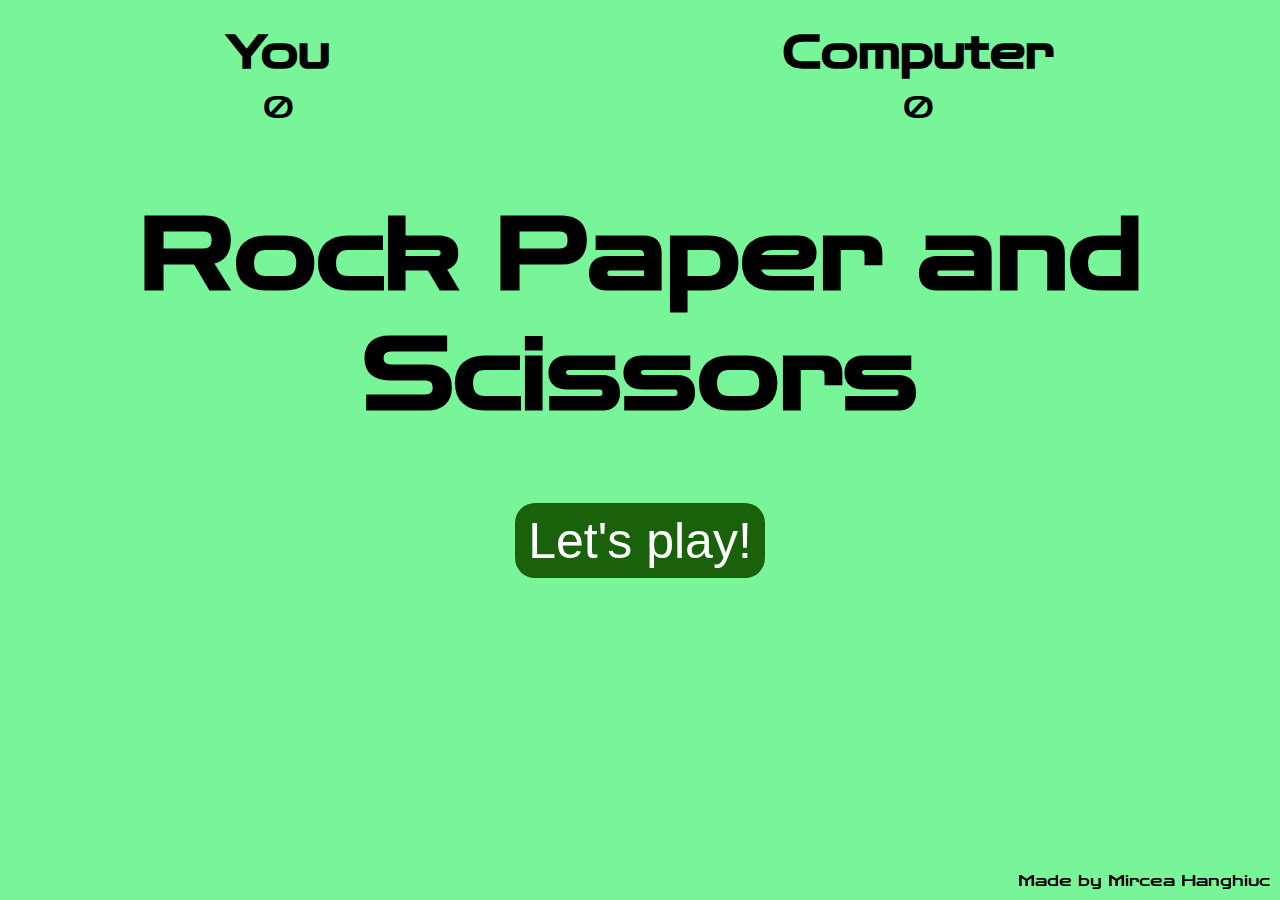
==== index.html @ fad6f1e7 "Add files via upload" ====
<!DOCTYPE html>
<html>
<head>
	<title>Rock Scissors Paper </title>
	<link rel="stylesheet" type="text/css" href="styleCSS.css">
	<link rel="preconnect" href="https://fonts.gstatic.com">
	<link href="https://fonts.googleapis.com/css2?family=Zen+Dots&display=swap" rel="stylesheet">
</head>
<body>
	<section class="game">
		<div class="score">
			 <div class="player-score">
			 	<h2>You</h2>
			 	<p>0</p>
			 </div>
			 <div class="computer-score">
			 	<h2>Computer</h2>
			 	<p>0</p>
			 	
			 	
			 </div>
		</div>
	<div class="intro">
		<h1>Rock Paper and Scissors</h1>
		<button>Let's play!</button>
	</div>
	<div class="match">
		<h2 class="winner">Chose an option </h2>	
		<div class="hands">
			<img class="player-hand" src="rock.png" alt="Player Hand">
			<img class="computer-hand"src="./rock.png" alt="Computer Hand">	
		</div>
	<div class="options">
		<button class="rock">rock</button>
		<button class="paper">paper</button>
		<button class="scissors">scissors</button>
	</div>


	</div>
	<p class="signature"> Made by Mircea Hanghiuc</p>
	</section>
<script type="text/javascript"  src="Script.js"></script>


</body>
</html>
---- styleCSS.css ----
* {
	margin: 0;
	padding: 0;
	box-sizing: border-box; 
}

section { 

	background: rgb(120, 245, 153);
	height: 100vh;
	font-family: 'Zen Dots', cursive;
 }
 .score { 

 	/*color */
 	height: 18vh;
 	display: flex;
 	justify-content: space-around;
 	align-items: center;
 	font-size: 30px;
  }
  .score p{
  	text-align: center;
  	padding: 10px;
  }

  .intro { 
  	background: rgb(120, 245, 153);
  	height: 50vh;
  	display: flex;
  	flex-direction: column;
  	align-items: center;
  	justify-content: space-around;
  	font-size: 50px; 
  	text-align: center;
    transition: 0.9s ease;
   }
   .intro button,
   .match button {
    width:  250px;
    height: 75px; 
    background: rgb(25, 97, 11);
    border: none;
    border-radius: 20px;
    color: white;
    font-size: 50px;

   }

   .match{

    background: rgb(159, 226, 191);
    font-size: 50px;
    position: absolute;
    width: 100%;
    height:  70%;
    transform: translate(0%,-70%);
    opacity: 0;
    pointer-events: none;
    transition: 0.5s ease;
    transition-delay: 0.9s;


   }
   .winner{

    text-align: center;
   }

   .hands{
    display: flex;
    justify-content: space-around;
   }

   .options { 
      display:  flex;
      justify-content: space-around;

    }
    .player-hand
    {
      transform: rotateY(180deg);
    }

    div.fadeOut { 

      opacity: 0;
      pointer-events: none;

     }
     div.fadeIn
     {
      opacity: 1;
      pointer-events: all;
     }


     @keyframes shakePlayer
     {
      0%{ transform: rotateY(180deg) translate(-50px); 
      }
      15%{ transform: rotateY(180deg) translate(0px); 
      }
      30%{ transform: rotateY(180deg) translate(-50px); 
      }
      50%{ transform: rotateY(180deg) translate(0px); 
      }
      75%{ transform: rotateY(180deg) translate(-50px); 
      }
      100%{ transform: rotateY(180deg) translate(0px); 
      }
     }
      @keyframes shakeComputer
     {
      0%{ transform: translate(-50px); 
      }
      15%{ transform: translate(0px); 
      }
      30%{ transform: translate(-50px); 
      }
      50%{ transform: translate(0px); 
      }
      75%{ transform: translate(-50px); 
      }
      100%{ transform: translate(0px); 
      }
     }
.signature { 
   position: fixed;
  left: 0;
  bottom: 0;
  width: 100%;
  text-align: right;
  margin: 10px;
  padding-right:  20px;

 }
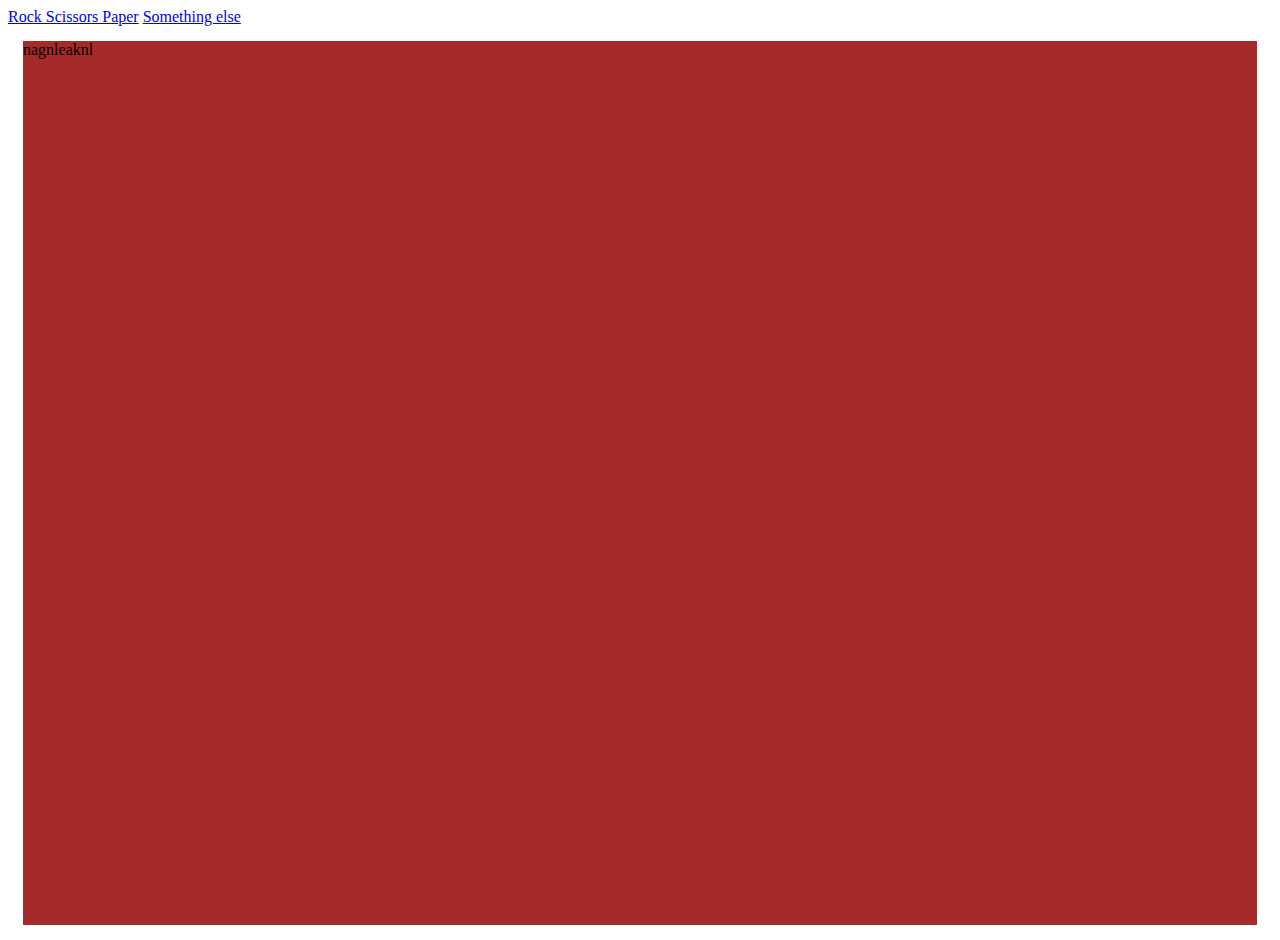
==== commit 31510919: "testing commit" ====
--- a/index.html
+++ b/index.html
@@ -1,47 +1,16 @@
-<!DOCTYPE html>
-<html>
-<head>
-	<title>Rock Scissors Paper </title>
-	<link rel="stylesheet" type="text/css" href="styleCSS.css">
-	<link rel="preconnect" href="https://fonts.gstatic.com">
-	<link href="https://fonts.googleapis.com/css2?family=Zen+Dots&display=swap" rel="stylesheet">
-</head>
-<body>
-	<section class="game">
-		<div class="score">
-			 <div class="player-score">
-			 	<h2>You</h2>
-			 	<p>0</p>
-			 </div>
-			 <div class="computer-score">
-			 	<h2>Computer</h2>
-			 	<p>0</p>
-			 	
-			 	
-			 </div>
-		</div>
-	<div class="intro">
-		<h1>Rock Paper and Scissors</h1>
-		<button>Let's play!</button>
-	</div>
-	<div class="match">
-		<h2 class="winner">Chose an option </h2>	
-		<div class="hands">
-			<img class="player-hand" src="rock.png" alt="Player Hand">
-			<img class="computer-hand"src="./rock.png" alt="Computer Hand">	
-		</div>
-	<div class="options">
-		<button class="rock">rock</button>
-		<button class="paper">paper</button>
-		<button class="scissors">scissors</button>
-	</div>
-
-
-	</div>
-	<p class="signature"> Made by Mircea Hanghiuc</p>
-	</section>
-<script type="text/javascript"  src="Script.js"></script>
-
-
-</body>
+<html>
+    <head>
+        <script src="index.js"></script>
+        <link rel="stylesheet" type="text/css" href="index.css">
+    </head>
+    <html src ="./rockScissorsPaper/index.html"></html>
+    <script src="rockScissorsPaper/Script.js"></script>
+    <file src = "rockScissorsPaper/"></file>
+    <body>
+        <div>
+            <a href = '#' onclick='loadHtml("contentLoader","samplehtml.html")'>Rock Scissors Paper</a>
+            <a href = '#' onclick=''>Something else</a>
+        </div>
+        <div id='contentLoader'>nagnleaknl</div>
+    </body>
 </html>--- a/index.css
+++ b/index.css
@@ -0,0 +1,5 @@
+#contentLoader {
+    background-color: brown;
+    height: 100%;
+    margin: 15px;
+}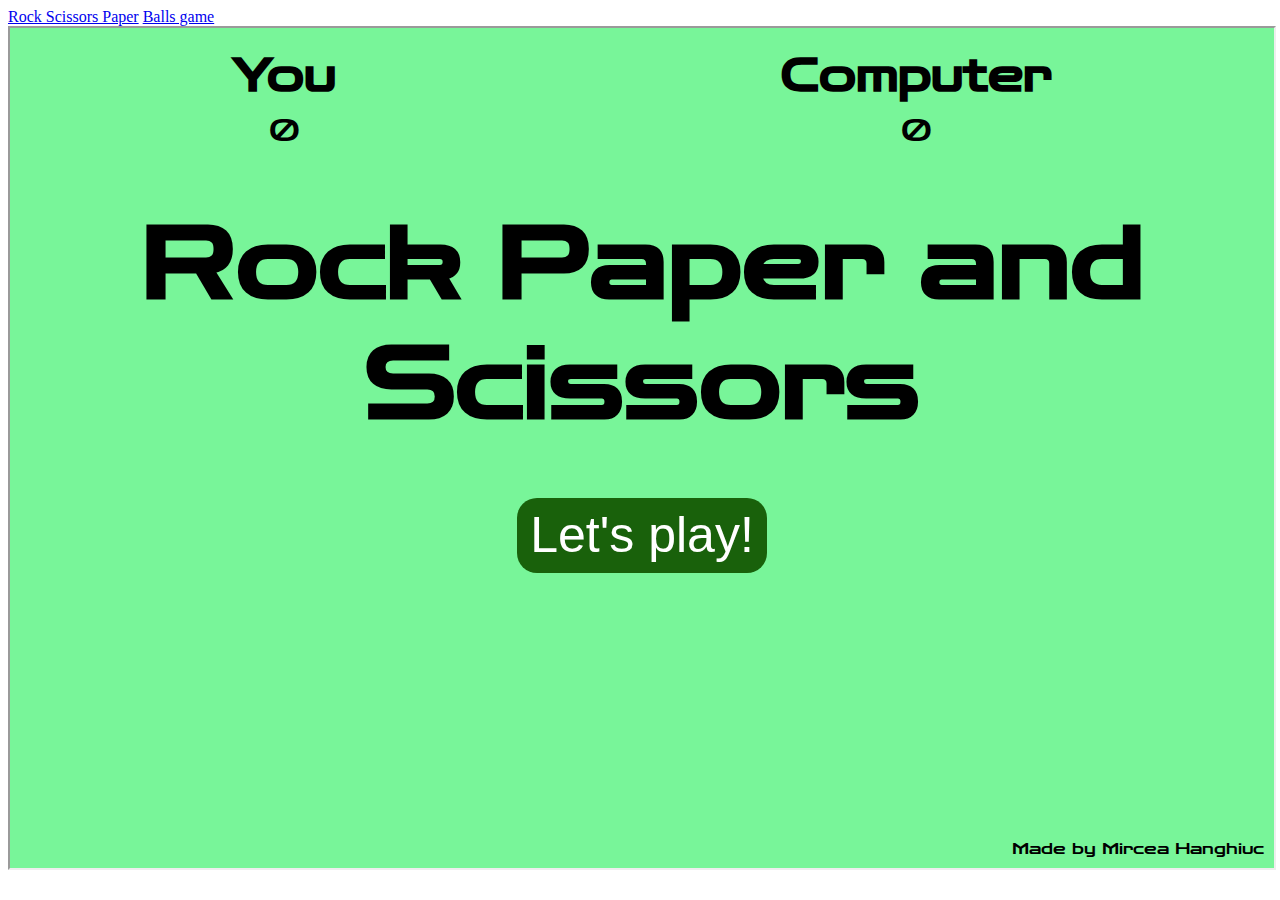
==== commit e354ac99: "add javascript game project" ====
--- a/index.html
+++ b/index.html
@@ -4,13 +4,13 @@
         <link rel="stylesheet" type="text/css" href="index.css">
     </head>
     <html src ="./rockScissorsPaper/index.html"></html>
-    <script src="rockScissorsPaper/Script.js"></script>
-    <file src = "rockScissorsPaper/"></file>
+    <file src = "./rockScissorsPaper/index.html"></file>
     <body>
         <div>
-            <a href = '#' onclick='loadHtml("contentLoader","samplehtml.html")'>Rock Scissors Paper</a>
-            <a href = '#' onclick=''>Something else</a>
+            <a href = '#' onclick='changeIframeSource("contentLoader","./rockScissorsPaper/index.html")'>Rock Scissors Paper</a>
+            <a href = '#' onclick='changeIframeSource("https://github.com/mirceah99/JavaScriptGame/blob/master/index.html")'>Balls game</a>
         </div>
-        <div id='contentLoader'>nagnleaknl</div>
+        <iframe src="https://mirceah99.github.io/rockScissorsPaper/index.html" id='contentLoader'></iframe>
+        
     </body>
 </html>--- a/index.css
+++ b/index.css
@@ -1,5 +1,8 @@
 #contentLoader {
     background-color: brown;
-    height: 100%;
-    margin: 15px;
+    height: 95%;
+    width: 100%;
+}
+.menuElement{
+    margin-left: 20px;
 }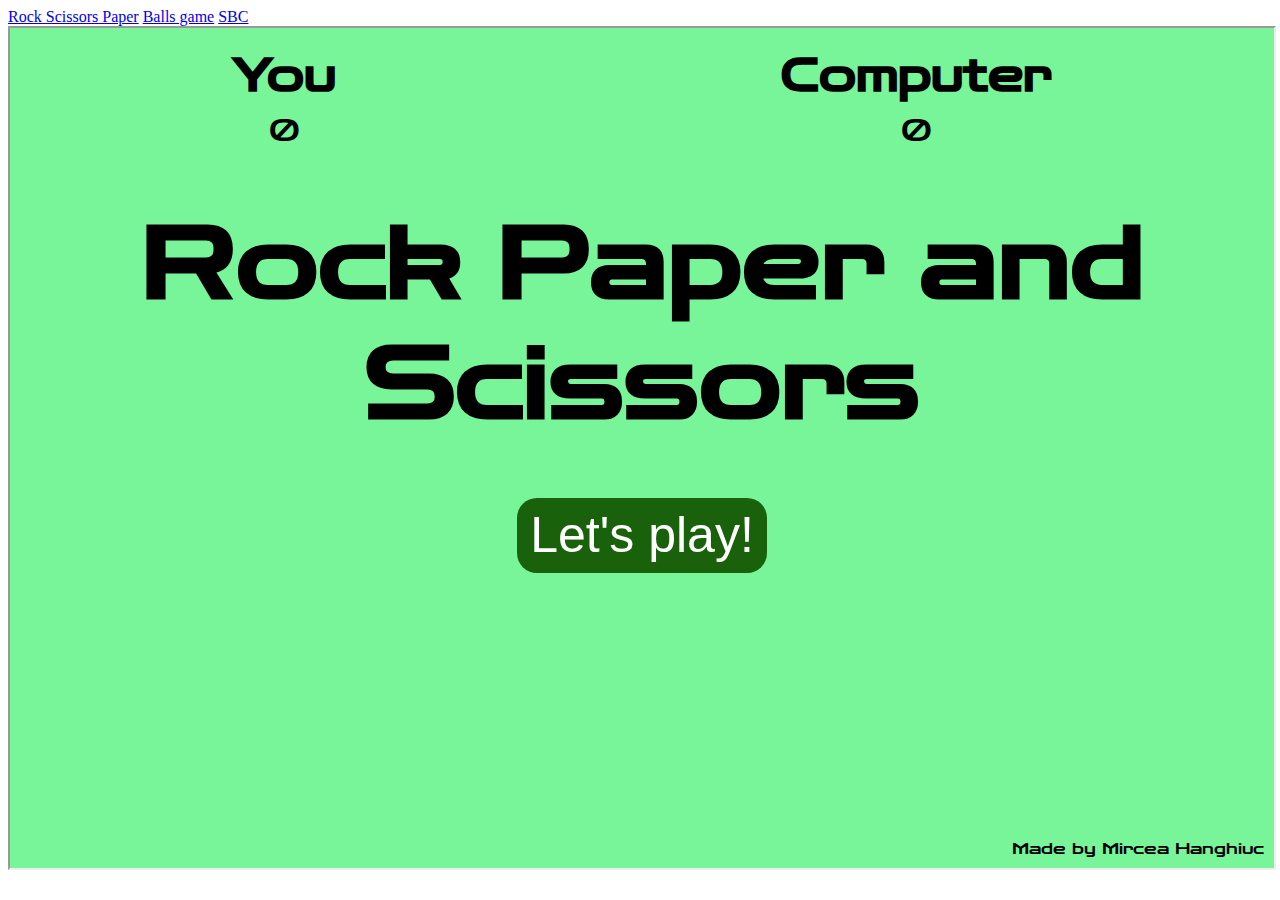
==== commit e9df9c5b: "add referral" ====
--- a/index.html
+++ b/index.html
@@ -7,8 +7,9 @@
     <file src = "./rockScissorsPaper/index.html"></file>
     <body>
         <div>
-            <a href = '#' onclick='changeIframeSource("contentLoader","./rockScissorsPaper/index.html")'>Rock Scissors Paper</a>
-            <a href = '#' onclick='changeIframeSource("https://github.com/mirceah99/JavaScriptGame/blob/master/index.html")'>Balls game</a>
+            <a href = '#' onclick='changeIframeSource("https://mirceah99.github.io/rockScissorsPaper/index.html")'>Rock Scissors Paper</a>
+            <a href = '#' onclick='changeIframeSource("https://mirceah99.github.io/JavaScriptGame/index.html")'>Balls game</a>
+            <a href = '#' onclick='changeIframeSource("https://mirceah99.github.io/sbcHomework/index.html")'>SBC</a>
         </div>
         <iframe src="https://mirceah99.github.io/rockScissorsPaper/index.html" id='contentLoader'></iframe>
         
